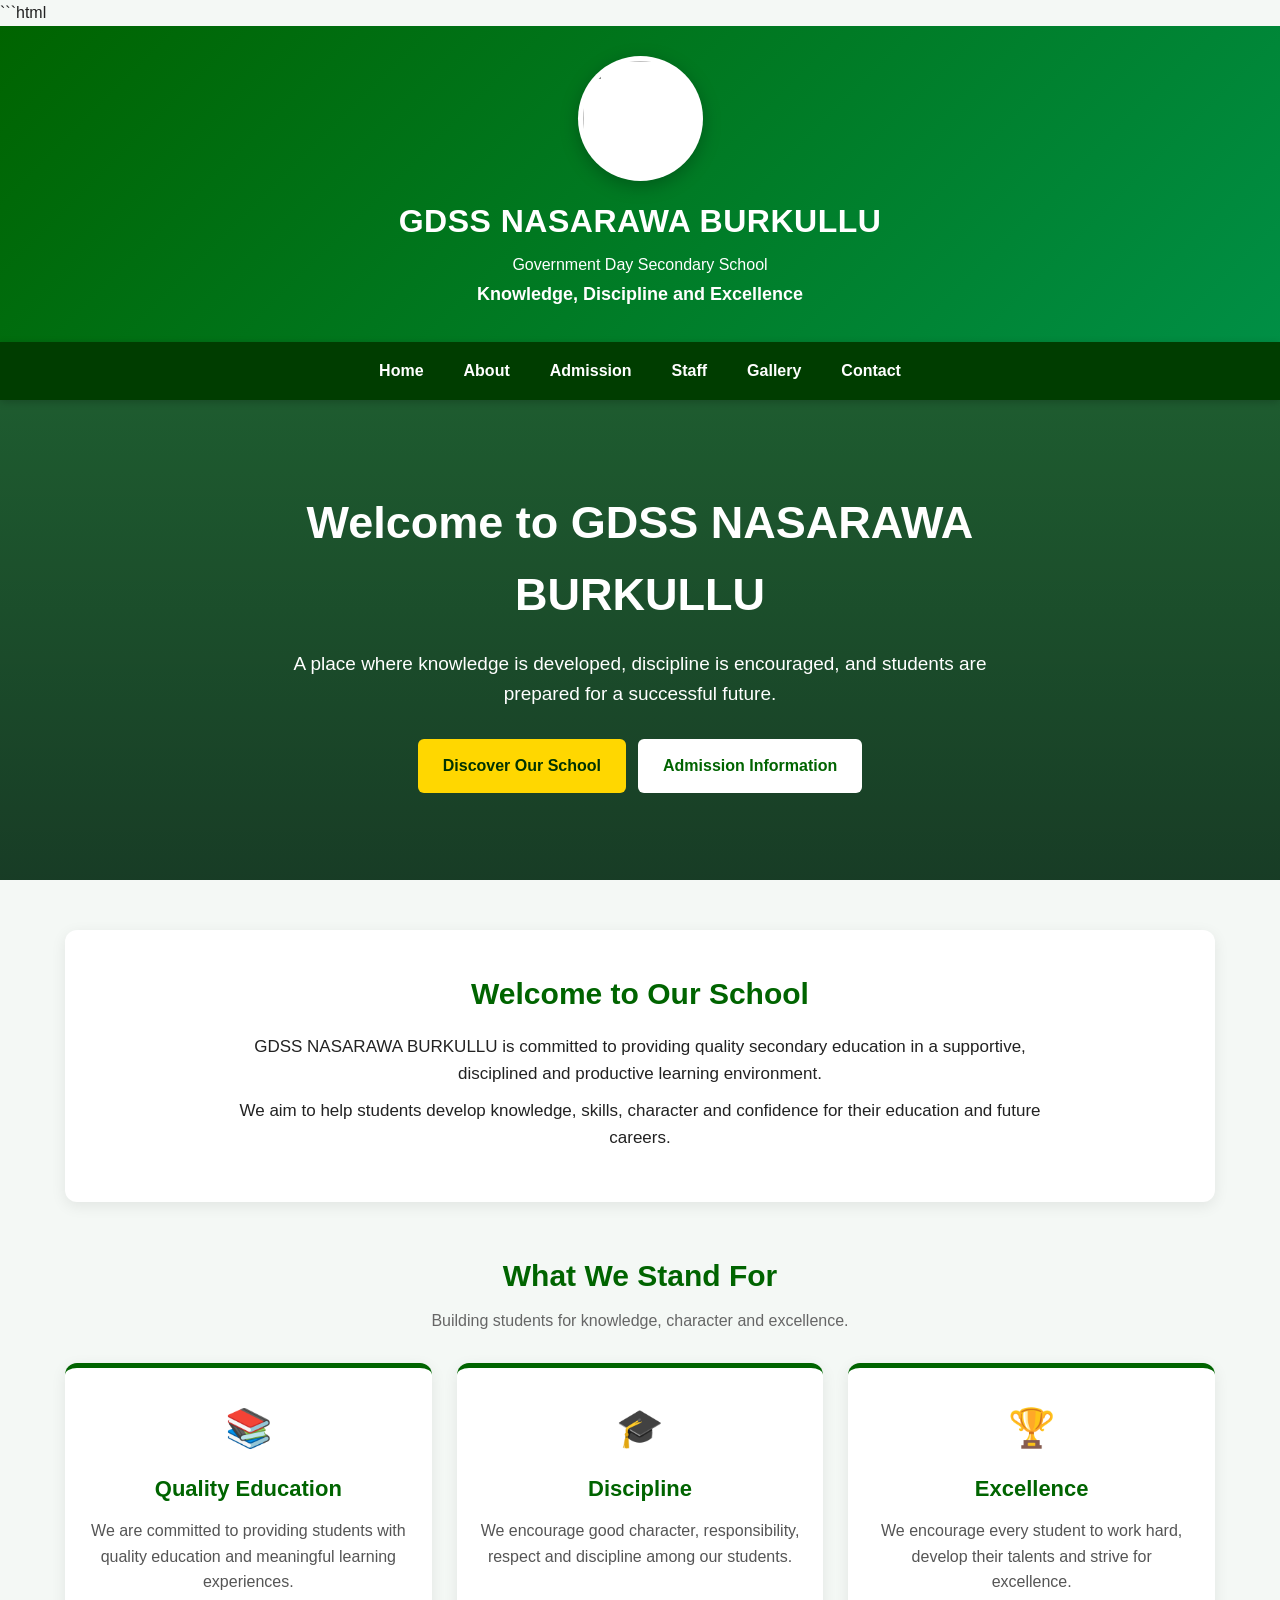
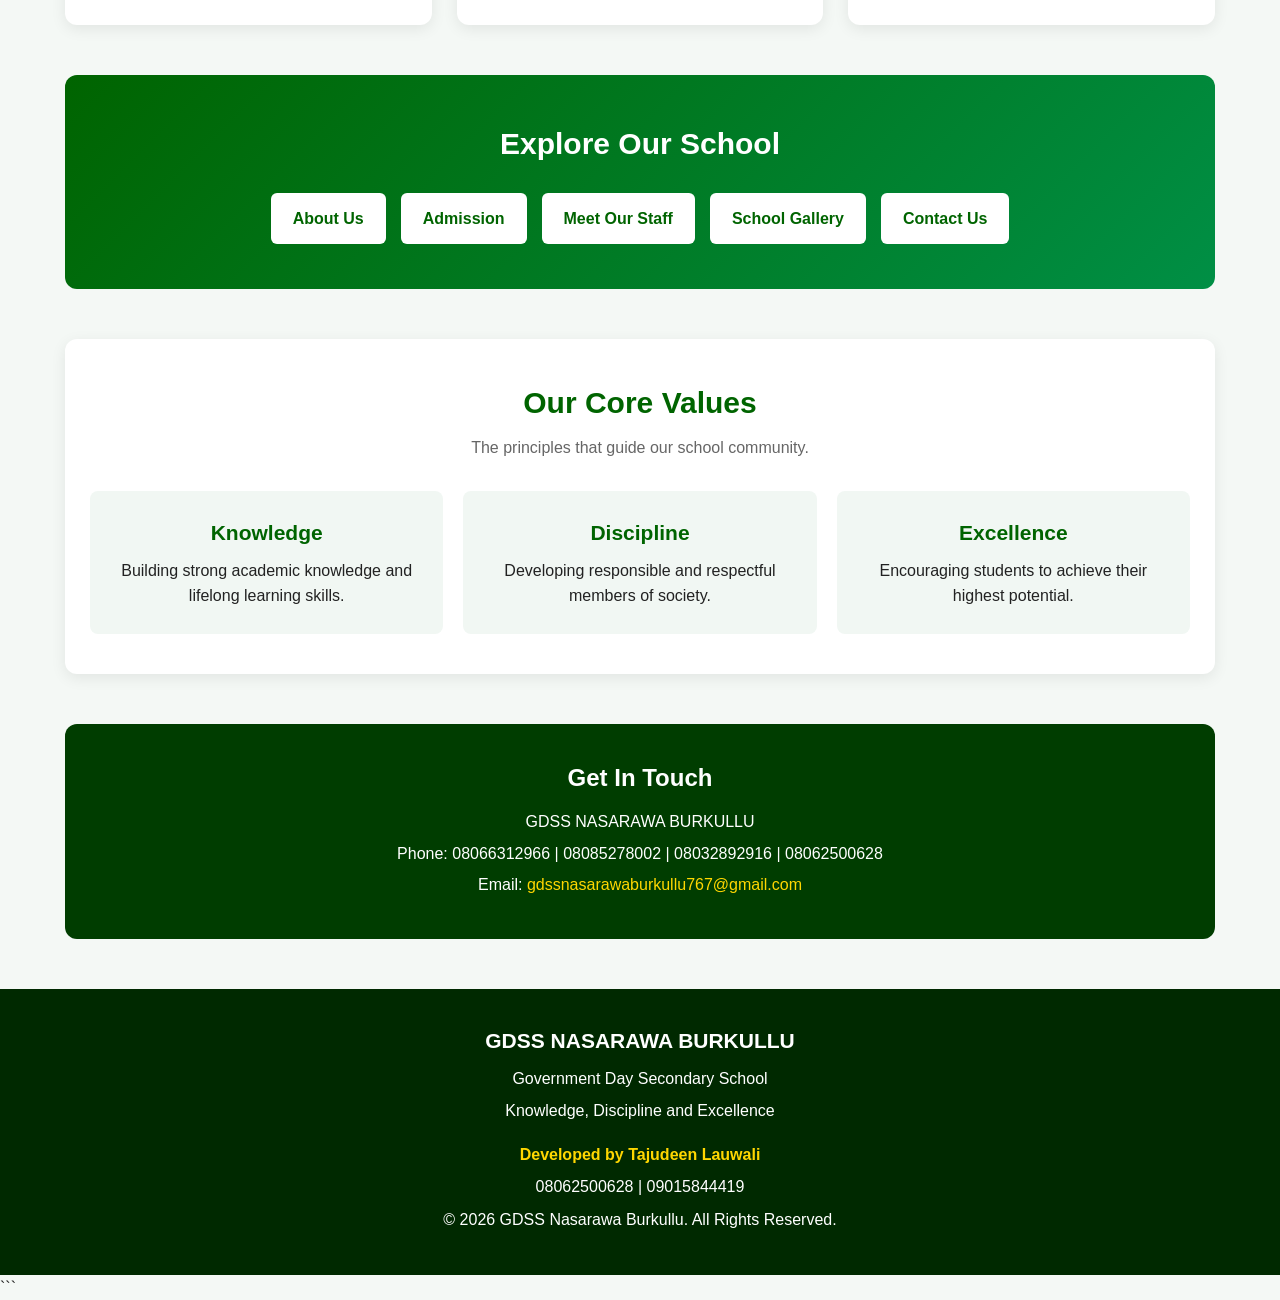
==== index.html @ 97035c53 "Add files via upload" ====
```html
<!DOCTYPE html>
<html lang="en">
<head>
    <meta charset="UTF-8">
    <meta name="viewport" content="width=device-width, initial-scale=1.0">

    <title>GDSS NASARAWA BURKULLU | Home</title>

    <style>
        /* =========================
           RESET
        ========================= */

        * {
            margin: 0;
            padding: 0;
            box-sizing: border-box;
        }

        html {
            scroll-behavior: smooth;
        }

        body {
            font-family: Arial, Helvetica, sans-serif;
            background: #f4f8f5;
            color: #222;
            line-height: 1.6;
        }

        /* =========================
           HEADER
        ========================= */

        header {
            background: linear-gradient(135deg, #006400, #008f45);
            color: white;
            text-align: center;
            padding: 30px 15px;
        }

        .school-logo {
            width: 125px;
            height: 125px;
            object-fit: contain;
            background: white;
            border-radius: 50%;
            padding: 5px;
            margin-bottom: 15px;
            box-shadow: 0 5px 18px rgba(0, 0, 0, 0.25);
        }

        header h1 {
            font-size: 32px;
            margin-bottom: 5px;
            letter-spacing: 0.5px;
        }

        header p {
            font-size: 16px;
            margin: 3px 0;
        }

        .motto {
            font-weight: bold;
            font-size: 18px;
        }

        /* =========================
           NAVIGATION
        ========================= */

        nav {
            background: #003d00;
            display: flex;
            justify-content: center;
            align-items: center;
            flex-wrap: wrap;
            padding: 0;
            position: sticky;
            top: 0;
            z-index: 1000;
            box-shadow: 0 2px 8px rgba(0,0,0,0.2);
        }

        nav a {
            color: white;
            text-decoration: none;
            font-weight: bold;
            padding: 16px 20px;
            transition: 0.3s;
        }

        nav a:hover {
            background: #008f45;
            color: #ffd700;
        }

        /* =========================
           HERO
        ========================= */

        .hero {
            min-height: 480px;
            display: flex;
            align-items: center;
            justify-content: center;
            text-align: center;
            padding: 70px 20px;

            background:
                linear-gradient(
                    rgba(0, 70, 20, 0.88),
                    rgba(0, 40, 15, 0.90)
                ),
                url("image/school logo.jpg");

            background-size: cover;
            background-position: center;
        }

        .hero-content {
            max-width: 900px;
            color: white;
        }

        .hero-content h2 {
            font-size: 45px;
            margin-bottom: 18px;
        }

        .hero-content p {
            font-size: 19px;
            max-width: 750px;
            margin: 0 auto 30px;
        }

        .hero-buttons {
            display: flex;
            justify-content: center;
            flex-wrap: wrap;
            gap: 12px;
        }

        .hero-button {
            display: inline-block;
            padding: 14px 25px;
            border-radius: 6px;
            text-decoration: none;
            font-weight: bold;
            transition: 0.3s;
        }

        .primary-button {
            background: #ffd700;
            color: #003300;
        }

        .secondary-button {
            background: white;
            color: #006400;
        }

        .hero-button:hover {
            transform: translateY(-3px);
            box-shadow: 0 5px 12px rgba(0,0,0,0.25);
        }

        /* =========================
           MAIN CONTAINER
        ========================= */

        .container {
            width: 92%;
            max-width: 1150px;
            margin: 50px auto;
        }

        /* =========================
           SECTION TITLE
        ========================= */

        .section-title {
            text-align: center;
            margin-bottom: 30px;
        }

        .section-title h2 {
            color: #006400;
            font-size: 30px;
            margin-bottom: 8px;
        }

        .section-title p {
            color: #666;
        }

        /* =========================
           WELCOME
        ========================= */

        .welcome {
            background: white;
            padding: 40px;
            border-radius: 12px;
            text-align: center;
            box-shadow: 0 4px 15px rgba(0,0,0,0.08);
            margin-bottom: 50px;
        }

        .welcome h2 {
            color: #006400;
            margin-bottom: 15px;
            font-size: 30px;
        }

        .welcome p {
            max-width: 850px;
            margin: 10px auto;
            font-size: 17px;
        }

        /* =========================
           FEATURE CARDS
        ========================= */

        .cards {
            display: grid;
            grid-template-columns: repeat(3, 1fr);
            gap: 25px;
            margin-bottom: 50px;
        }

        .card {
            background: white;
            padding: 30px 22px;
            text-align: center;
            border-radius: 12px;
            box-shadow: 0 4px 15px rgba(0,0,0,0.08);
            border-top: 5px solid #006400;
            transition: 0.3s;
        }

        .card:hover {
            transform: translateY(-6px);
            box-shadow: 0 8px 20px rgba(0,0,0,0.15);
        }

        .card-icon {
            font-size: 38px;
            margin-bottom: 12px;
        }

        .card h3 {
            color: #006400;
            margin-bottom: 12px;
            font-size: 22px;
        }

        .card p {
            color: #555;
        }

        /* =========================
           QUICK LINKS
        ========================= */

        .quick-links {
            background: linear-gradient(135deg, #006400, #008f45);
            padding: 45px 25px;
            border-radius: 12px;
            text-align: center;
            color: white;
            margin-bottom: 50px;
        }

        .quick-links h2 {
            margin-bottom: 25px;
            font-size: 30px;
        }

        .quick-buttons {
            display: flex;
            justify-content: center;
            flex-wrap: wrap;
            gap: 15px;
        }

        .quick-button {
            background: white;
            color: #006400;
            text-decoration: none;
            padding: 13px 22px;
            border-radius: 6px;
            font-weight: bold;
            transition: 0.3s;
        }

        .quick-button:hover {
            background: #ffd700;
            color: #003300;
            transform: translateY(-3px);
        }

        /* =========================
           CORE VALUES
        ========================= */

        .values {
            background: white;
            padding: 40px 25px;
            border-radius: 12px;
            box-shadow: 0 4px 15px rgba(0,0,0,0.08);
        }

        .values-list {
            display: grid;
            grid-template-columns: repeat(3, 1fr);
            gap: 20px;
        }

        .value-box {
            background: #f1f7f3;
            padding: 25px 18px;
            border-radius: 8px;
            text-align: center;
        }

        .value-box h3 {
            color: #006400;
            margin-bottom: 8px;
            font-size: 21px;
        }

        /* =========================
           CONTACT STRIP
        ========================= */

        .contact-strip {
            margin-top: 50px;
            background: #003d00;
            color: white;
            padding: 35px 20px;
            text-align: center;
            border-radius: 12px;
        }

        .contact-strip h2 {
            margin-bottom: 12px;
        }

        .contact-strip p {
            margin: 6px 0;
        }

        .contact-strip a {
            color: #ffd700;
            text-decoration: none;
        }

        /* =========================
           FOOTER
        ========================= */

        footer {
            background: #002900;
            color: white;
            text-align: center;
            padding: 35px 15px;
            margin-top: 50px;
        }

        footer h3 {
            margin-bottom: 8px;
            font-size: 21px;
        }

        footer p {
            margin: 7px 0;
        }

        footer a {
            color: #ffd700;
            text-decoration: none;
        }

        .developer {
            color: #ffd700;
            font-weight: bold;
            margin-top: 18px;
        }

        /* =========================
           MOBILE
        ========================= */

        @media (max-width: 800px) {

            header h1 {
                font-size: 25px;
            }

            .hero {
                min-height: 420px;
                padding: 55px 20px;
            }

            .hero-content h2 {
                font-size: 32px;
            }

            .hero-content p {
                font-size: 17px;
            }

            .cards,
            .values-list {
                grid-template-columns: 1fr;
            }

            .welcome {
                padding: 30px 20px;
            }
        }

        @media (max-width: 600px) {

            nav {
                position: relative;
            }

            nav a {
                width: 50%;
                text-align: center;
                padding: 12px 5px;
                font-size: 14px;
            }

            .school-logo {
                width: 105px;
                height: 105px;
            }

            header h1 {
                font-size: 22px;
            }

            .hero-content h2 {
                font-size: 28px;
            }

            .hero-buttons {
                flex-direction: column;
                align-items: center;
            }

            .hero-button {
                width: 220px;
            }

            .container {
                width: 94%;
            }
        }
    </style>
</head>

<body>

    <!-- =========================
         SCHOOL HEADER
    ========================= -->

    <header>

        <img
            src="image/school logo.jpg"
            class="school-logo"
            alt="GDSS NASARAWA BURKULLU School Logo"
        >

        <h1>GDSS NASARAWA BURKULLU</h1>

        <p>Government Day Secondary School</p>

        <p class="motto">
            Knowledge, Discipline and Excellence
        </p>

    </header>


    <!-- =========================
         NAVIGATION
    ========================= -->

    <nav>

        <a href="index.html">Home</a>

        <a href="about.html">About</a>

        <a href="admission.html">Admission</a>

        <a href="staff.html">Staff</a>

        <a href="gallery.html">Gallery</a>

        <a href="contact.html">Contact</a>

    </nav>


    <!-- =========================
         HERO
    ========================= -->

    <section class="hero">

        <div class="hero-content">

            <h2>
                Welcome to GDSS NASARAWA BURKULLU
            </h2>

            <p>
                A place where knowledge is developed,
                discipline is encouraged, and students
                are prepared for a successful future.
            </p>

            <div class="hero-buttons">

                <a
                    href="about.html"
                    class="hero-button primary-button"
                >
                    Discover Our School
                </a>

                <a
                    href="admission.html"
                    class="hero-button secondary-button"
                >
                    Admission Information
                </a>

            </div>

        </div>

    </section>


    <!-- =========================
         MAIN CONTENT
    ========================= -->

    <main class="container">


        <!-- WELCOME -->

        <section class="welcome">

            <h2>
                Welcome to Our School
            </h2>

            <p>
                GDSS NASARAWA BURKULLU is committed to
                providing quality secondary education in
                a supportive, disciplined and productive
                learning environment.
            </p>

            <p>
                We aim to help students develop knowledge,
                skills, character and confidence for their
                education and future careers.
            </p>

        </section>


        <!-- FEATURES -->

        <section>

            <div class="section-title">

                <h2>
                    What We Stand For
                </h2>

                <p>
                    Building students for knowledge, character and excellence.
                </p>

            </div>


            <div class="cards">


                <div class="card">

                    <div class="card-icon">📚</div>

                    <h3>
                        Quality Education
                    </h3>

                    <p>
                        We are committed to providing students
                        with quality education and meaningful
                        learning experiences.
                    </p>

                </div>


                <div class="card">

                    <div class="card-icon">🎓</div>

                    <h3>
                        Discipline
                    </h3>

                    <p>
                        We encourage good character,
                        responsibility, respect and discipline
                        among our students.
                    </p>

                </div>


                <div class="card">

                    <div class="card-icon">🏆</div>

                    <h3>
                        Excellence
                    </h3>

                    <p>
                        We encourage every student to work hard,
                        develop their talents and strive for
                        excellence.
                    </p>

                </div>


            </div>

        </section>


        <!-- QUICK LINKS -->

        <section class="quick-links">

            <h2>
                Explore Our School
            </h2>

            <div class="quick-buttons">

                <a
                    href="about.html"
                    class="quick-button"
                >
                    About Us
                </a>

                <a
                    href="admission.html"
                    class="quick-button"
                >
                    Admission
                </a>

                <a
                    href="staff.html"
                    class="quick-button"
                >
                    Meet Our Staff
                </a>

                <a
                    href="gallery.html"
                    class="quick-button"
                >
                    School Gallery
                </a>

                <a
                    href="contact.html"
                    class="quick-button"
                >
                    Contact Us
                </a>

            </div>

        </section>


        <!-- CORE VALUES -->

        <section class="values">

            <div class="section-title">

                <h2>
                    Our Core Values
                </h2>

                <p>
                    The principles that guide our school community.
                </p>

            </div>


            <div class="values-list">


                <div class="value-box">

                    <h3>
                        Knowledge
                    </h3>

                    <p>
                        Building strong academic knowledge
                        and lifelong learning skills.
                    </p>

                </div>


                <div class="value-box">

                    <h3>
                        Discipline
                    </h3>

                    <p>
                        Developing responsible and respectful
                        members of society.
                    </p>

                </div>


                <div class="value-box">

                    <h3>
                        Excellence
                    </h3>

                    <p>
                        Encouraging students to achieve
                        their highest potential.
                    </p>

                </div>


            </div>

        </section>


        <!-- CONTACT STRIP -->

        <section class="contact-strip">

            <h2>
                Get In Touch
            </h2>

            <p>
                GDSS NASARAWA BURKULLU
            </p>

            <p>
                Phone:
                08066312966 |
                08085278002 |
                08032892916 |
                08062500628
            </p>

            <p>
                Email:
                <a href="mailto:gdssnasarawaburkullu767@gmail.com">
                    gdssnasarawaburkullu767@gmail.com
                </a>
            </p>

        </section>


    </main>


    <!-- =========================
         FOOTER
    ========================= -->

    <footer>

        <h3>
            GDSS NASARAWA BURKULLU
        </h3>

        <p>
            Government Day Secondary School
        </p>

        <p>
            Knowledge, Discipline and Excellence
        </p>

        <p class="developer">
            Developed by Tajudeen Lauwali
        </p>

        <p>
            08062500628 | 09015844419
        </p>

        <p>
            © 2026 GDSS Nasarawa Burkullu.
            All Rights Reserved.
        </p>

    </footer>

</body>
</html>
```
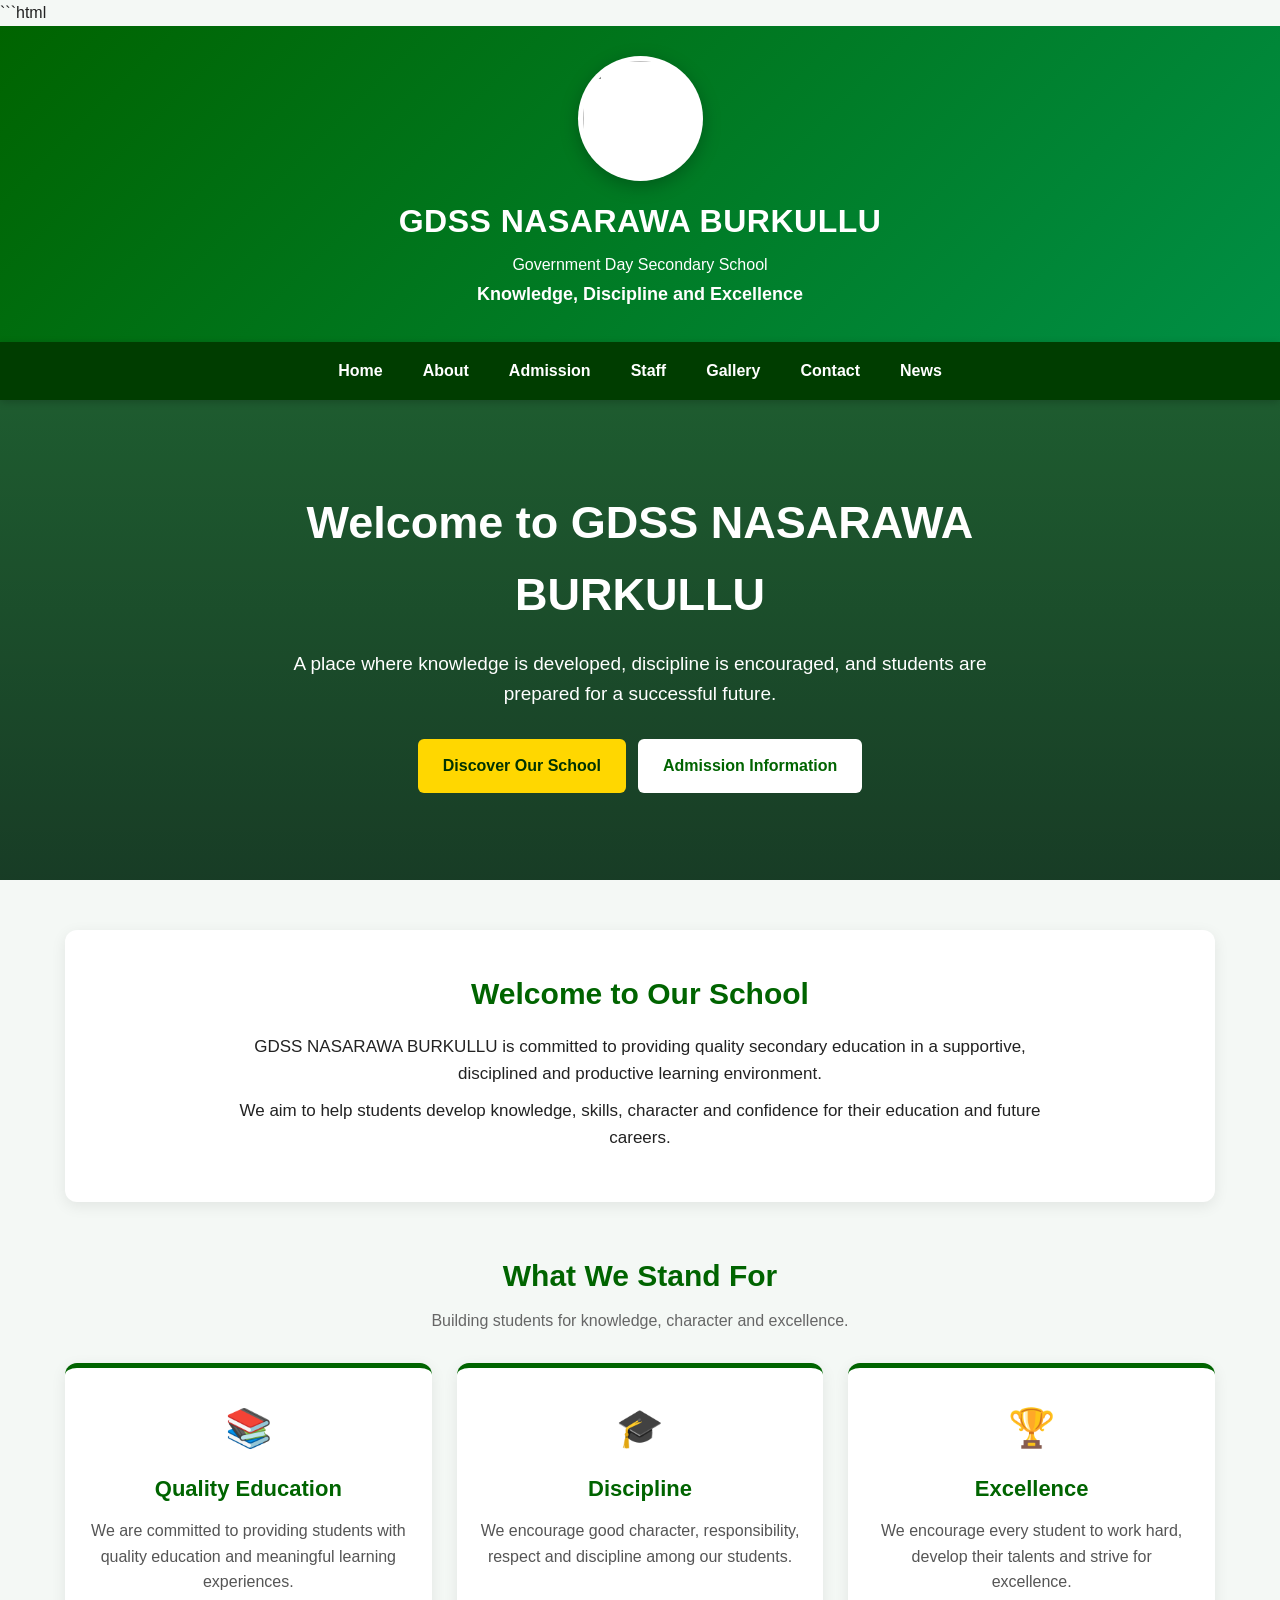
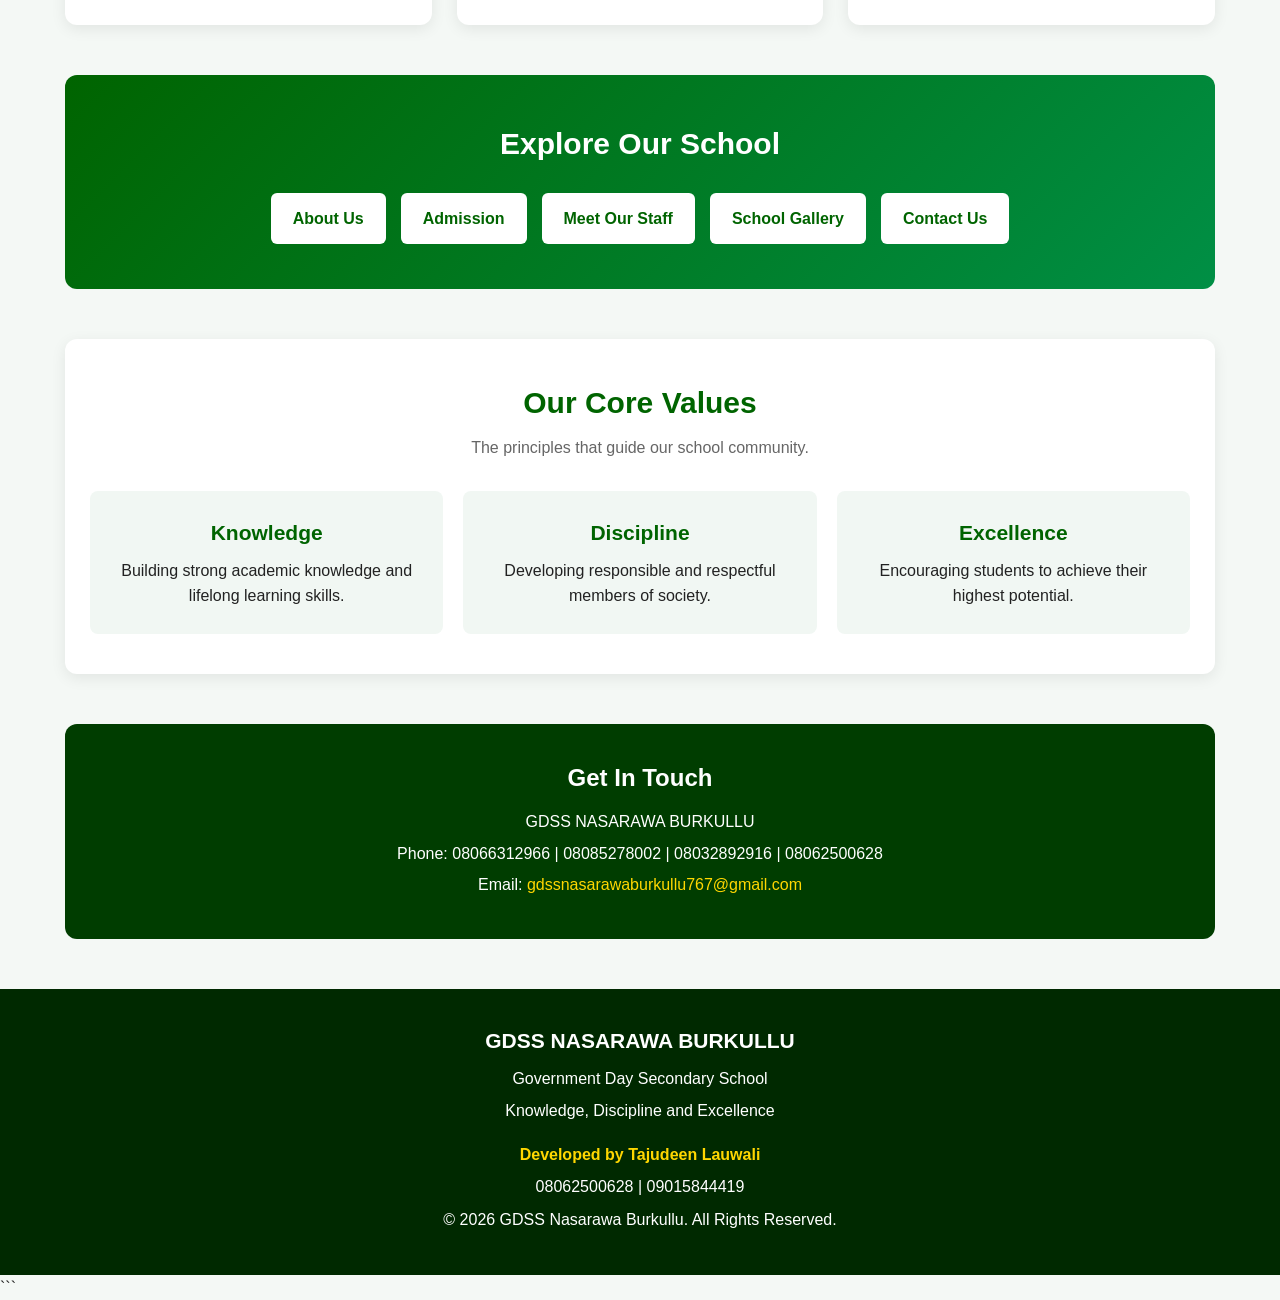
==== commit 4846c5d4: "Add files via upload" ====
--- a/index.html
+++ b/index.html
@@ -114,7 +114,7 @@
                     rgba(0, 70, 20, 0.88),
                     rgba(0, 40, 15, 0.90)
                 ),
-                url("image/school logo.jpg");
+                url("image/school-logo.jpg");
 
             background-size: cover;
             background-position: center;
@@ -475,7 +475,7 @@
     <header>
 
         <img
-            src="image/school logo.jpg"
+            src="image/school-logo.jpg"
             class="school-logo"
             alt="GDSS NASARAWA BURKULLU School Logo"
         >
@@ -508,7 +508,7 @@
         <a href="gallery.html">Gallery</a>
 
         <a href="contact.html">Contact</a>
-
+<a href="news.html">News</a>
     </nav>
 
 
